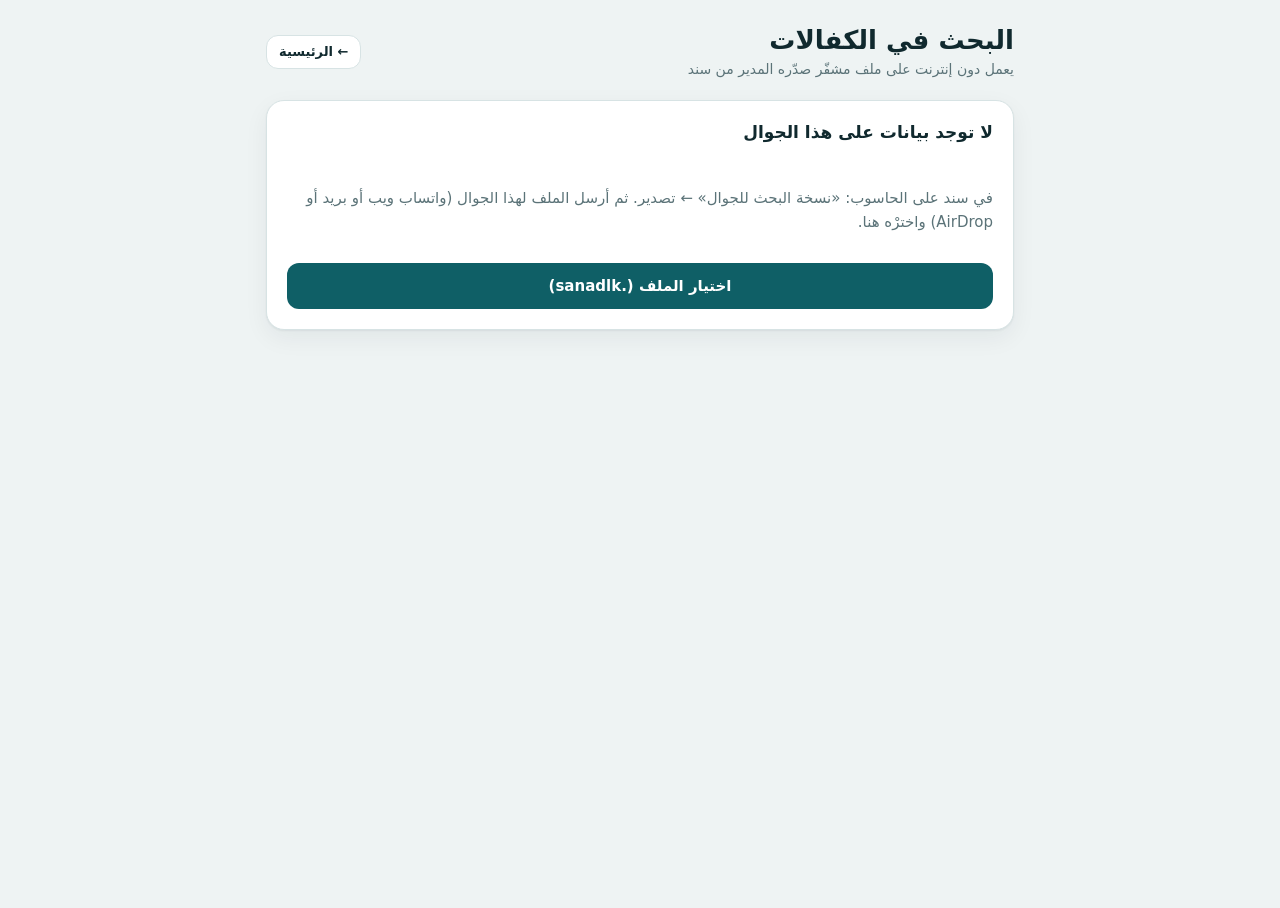
==== lookup.html @ eefd6d24 "Collector 1.5.0: offline lookup" ====
<!doctype html>
<html lang="ar" dir="rtl">
<head>
<meta charset="utf-8">
<meta name="viewport" content="width=device-width, initial-scale=1, viewport-fit=cover">
<meta http-equiv="Content-Security-Policy" content="default-src 'none'; script-src 'self'; style-src 'self'; img-src 'self' data:; font-src 'self'; connect-src 'none'; form-action 'none'; base-uri 'none'; manifest-src 'self'; worker-src 'self'">
<title>سند: البحث في الكفالات</title>
<link rel="stylesheet" href="css/app.css">
<meta name="theme-color" content="#0F5F66">
<link rel="manifest" href="manifest.webmanifest">
<link rel="apple-touch-icon" href="icons/apple-touch-icon.png">
<meta name="mobile-web-app-capable" content="yes">
<meta name="apple-mobile-web-app-capable" content="yes">
<meta name="apple-mobile-web-app-title" content="سند">
<script src="js/theme.js"></script>
</head>
<body>
<main class="collector">
  <div class="top"><div class="grow"><h1>البحث في الكفالات</h1><p>يعمل دون إنترنت على ملف مشفّر صدّره المدير من سند</p></div><a class="btn sec sm" href="./">← الرئيسية</a></div>
  <div id="msg" class="flash" role="alert" hidden></div>

  <section id="s-empty" class="card stack" hidden>
    <h2>لا توجد بيانات على هذا الجوال</h2>
    <p class="muted">في سند على الحاسوب: «نسخة البحث للجوال» ← تصدير. ثم أرسل الملف لهذا الجوال (واتساب ويب أو بريد أو AirDrop) واخترْه هنا.</p>
    <label class="btn" for="pick">اختيار الملف (.sanadlk)</label><input id="pick" type="file" hidden>
  </section>

  <section id="s-lock" class="card stack" hidden>
    <h2>البيانات محفوظة ومقفلة</h2>
    <p class="muted" id="info"></p>
    <div class="field"><label for="pw">كلمة مرور الملف</label><input id="pw" type="password" autocomplete="off" autocapitalize="off" dir="ltr"><small id="pw-h"></small></div>
    <div class="actions"><button type="button" class="btn" id="unlock">فتح</button>
      <label class="btn sec" for="pick2">استبدال بملف أحدث</label><input id="pick2" type="file" hidden>
      <button type="button" class="btn sec" id="wipe">حذف البيانات من الجوال</button></div>
  </section>

  <section id="s-search" class="stack" hidden>
    <div class="card stack">
      <div class="field"><label for="q">ابحث عن اسم (يتيم، شهيد، وصي، كفيل، أو رقم ملف)</label><input id="q" type="search" autocomplete="off" enterkeyhint="search"><small id="count"></small></div>
      <p class="muted" id="stamp"></p>
      <div class="actions"><button type="button" class="btn sec" id="lock">قفل</button></div>
    </div>
    <div id="results" class="stack"></div>
  </section>
</main>
<script src="js/lookup.js"></script>
</body>
</html>
---- css/app.css ----
/* Layout: right-hand sidebar (RTL) + content column; bottom tab bar on phones. Palette: deep sea-teal, pale mist, olive-gold accent. */
:root{
  --bg:#EEF3F3; --surface:#FFFFFF; --surface2:#F4F8F8; --fg:#10292E; --muted:#5B7378; --line:#D7E3E4;
  --brand:#0F5F66; --brand-ink:#FFFFFF; --brand-soft:#DDEFEF; --accent:#B7892B; --accent-soft:#F5EBD3;
  --ok:#2E7D4F; --ok-soft:#DCF0E3; --warn:#B4551B; --warn-soft:#F8E3D3; --danger:#B3261E;
  --shadow:0 1px 2px rgba(16,41,46,.06),0 8px 24px rgba(16,41,46,.06);
  --display:'Readex Pro','Tajawal',system-ui,sans-serif; --body:'Tajawal',system-ui,sans-serif;
}
@media (prefers-color-scheme:dark){:root:not([data-theme="light"]){
  --bg:#0B1B1E; --surface:#12282C; --surface2:#173136; --fg:#E6F0F0; --muted:#8FA9AD; --line:#244249;
  --brand:#4FB6BE; --brand-ink:#06242A; --brand-soft:#173B41; --accent:#E0B654; --accent-soft:#3A3117;
  --ok:#6CCB92; --ok-soft:#183B29; --warn:#F0A06B; --warn-soft:#422A18; --danger:#F2867F;
  --shadow:0 1px 2px rgba(0,0,0,.4),0 8px 24px rgba(0,0,0,.3); color-scheme:dark}}
:root[data-theme="dark"]{
  --bg:#0B1B1E; --surface:#12282C; --surface2:#173136; --fg:#E6F0F0; --muted:#8FA9AD; --line:#244249;
  --brand:#4FB6BE; --brand-ink:#06242A; --brand-soft:#173B41; --accent:#E0B654; --accent-soft:#3A3117;
  --ok:#6CCB92; --ok-soft:#183B29; --warn:#F0A06B; --warn-soft:#422A18; --danger:#F2867F;
  --shadow:0 1px 2px rgba(0,0,0,.4),0 8px 24px rgba(0,0,0,.3); color-scheme:dark}

*{box-sizing:border-box}
html,body{height:100%}
body{background:var(--bg);color:var(--fg);font-family:var(--body);font-size:15px;line-height:1.6;direction:rtl;
  padding-left:max(16px,env(safe-area-inset-left,0px));padding-right:max(16px,env(safe-area-inset-right,0px));padding-block:0}
h1,h2,h3{font-family:var(--display);margin:0;text-wrap:balance;line-height:1.3}
button,input,select{font:inherit;color:inherit}
button{cursor:pointer}
:focus-visible{outline:3px solid var(--accent);outline-offset:2px}
.app{display:grid;grid-template-columns:248px minmax(0,1fr);gap:24px;max-width:1280px;margin:0 auto;min-height:100%;padding-block:20px}

/* sidebar */
.side{position:sticky;top:20px;align-self:start;background:var(--brand);color:var(--brand-ink);border-radius:20px;padding:20px 14px;display:flex;flex-direction:column;gap:20px;height:calc(100vh - 40px);max-height:720px}
.brand{display:flex;align-items:center;gap:12px;padding:4px 8px}
.logo{width:44px;height:44px;border-radius:14px;background:rgba(255,255,255,.16);display:grid;place-items:center}
.brand b{font-family:var(--display);font-size:20px;display:block;line-height:1.2}
.brand small{opacity:.75;font-size:12px}
.nav{display:flex;flex-direction:column;gap:4px}
.nav a{display:flex;align-items:center;gap:12px;padding:11px 12px;border-radius:12px;color:inherit;text-decoration:none;opacity:.82;font-weight:500;transition:background .2s,opacity .2s}
.nav a:hover{background:rgba(255,255,255,.1);opacity:1}
.nav a[aria-current="page"]{background:rgba(255,255,255,.2);opacity:1;font-weight:700}
.nav svg{width:20px;height:20px;flex:none}
.side-foot{margin-top:auto;display:flex;flex-direction:column;gap:10px}
.user{display:flex;align-items:center;gap:10px;padding:10px;border-radius:14px;background:rgba(0,0,0,.14)}
.user .av{width:36px;height:36px;border-radius:50%;background:var(--accent);color:#fff;display:grid;place-items:center;font-weight:700}
.user small{display:block;opacity:.7;font-size:12px;line-height:1.2}
.ghost{background:transparent;border:1px solid rgba(255,255,255,.3);color:inherit;border-radius:10px;padding:8px 10px;font-size:13px}

/* top */
main{min-width:0;display:flex;flex-direction:column;gap:20px}
.top{display:flex;align-items:center;gap:12px;flex-wrap:wrap}
.top h1{font-size:26px;flex:1;min-width:200px}
.top p{margin:0;color:var(--muted);font-size:14px}
.search{display:flex;align-items:center;gap:8px;background:var(--surface);border:1px solid var(--line);border-radius:12px;padding:0 12px;min-width:0;flex:1 1 260px;max-width:340px}
.search input{border:0;background:transparent;padding:11px 0;outline:0;width:100%;min-width:0}
.search svg{width:18px;height:18px;color:var(--muted);flex:none}
.btn{display:inline-flex;align-items:center;justify-content:center;gap:8px;border:0;border-radius:12px;padding:11px 18px;font-weight:700;background:var(--brand);color:var(--brand-ink);transition:transform .15s,box-shadow .2s;text-decoration:none}
.btn:hover{transform:translateY(-1px);box-shadow:var(--shadow)}
.btn.sec{background:var(--surface);color:var(--fg);border:1px solid var(--line)}
.btn.wa{background:#1F9D55;color:#fff}
.btn svg{width:18px;height:18px}
.icon-btn{width:42px;height:42px;border-radius:12px;border:1px solid var(--line);background:var(--surface);display:grid;place-items:center}

.card{background:var(--surface);border:1px solid var(--line);border-radius:18px;box-shadow:var(--shadow);padding:20px;min-width:0}
.view{display:none;flex-direction:column;gap:20px;animation:in .35s ease both}
.view.on{display:flex}
@keyframes in{from{opacity:0;transform:translateY(8px)}to{opacity:1;transform:none}}

/* dashboard */
.stats{display:grid;grid-template-columns:repeat(auto-fit,minmax(180px,1fr));gap:14px}
.stat{display:flex;flex-direction:column;gap:4px}
.stat span{color:var(--muted);font-size:13px}
.stat b{font-family:var(--display);font-size:32px;font-variant-numeric:tabular-nums;line-height:1.2}
.stat em{font-style:normal;font-size:12px;padding:2px 8px;border-radius:99px;align-self:flex-start;background:var(--ok-soft);color:var(--ok)}
.stat em.w{background:var(--warn-soft);color:var(--warn)}
.grid2{display:grid;grid-template-columns:minmax(0,3fr) minmax(0,2fr);gap:14px}
.card h2{font-size:17px;margin-bottom:14px}
.bars{display:flex;flex-direction:column;gap:12px}
.bar{display:grid;grid-template-columns:90px minmax(0,1fr) 36px;gap:10px;align-items:center;font-size:14px}
.bar i{display:block;height:12px;border-radius:99px;background:var(--surface2);overflow:hidden}
.bar i u{display:block;height:100%;border-radius:99px;background:var(--brand);width:0;transition:width .9s cubic-bezier(.2,.8,.2,1)}
.bar b{font-variant-numeric:tabular-nums;text-align:left}
.recent{display:flex;flex-direction:column;gap:4px}
.row{display:flex;align-items:center;gap:12px;padding:10px;border-radius:12px;cursor:pointer;border:0;background:transparent;text-align:right;width:100%}
.row:hover{background:var(--surface2)}
.row small{color:var(--muted);display:block;line-height:1.3}
.row .grow{flex:1;min-width:0}
.row strong{display:block;overflow:hidden;text-overflow:ellipsis;white-space:nowrap}
.avatar{width:44px;height:44px;border-radius:14px;display:grid;place-items:center;font-family:var(--display);font-weight:700;color:#fff;flex:none}

/* list */
.chips{display:flex;gap:8px;flex-wrap:wrap}
.chip{border:1px solid var(--line);background:var(--surface);border-radius:99px;padding:6px 14px;font-size:14px}
.chip[aria-pressed="true"]{background:var(--brand);color:var(--brand-ink);border-color:var(--brand)}
.cards{display:grid;grid-template-columns:repeat(auto-fill,minmax(250px,1fr));gap:14px}
.kid{display:flex;flex-direction:column;gap:14px;cursor:pointer;transition:transform .2s,box-shadow .2s;padding:0;overflow:hidden;text-align:right;border:1px solid var(--line);background:var(--surface);border-radius:18px;box-shadow:var(--shadow)}
.kid:hover{transform:translateY(-3px)}
.kid .ph{height:120px;display:grid;place-items:center;font-family:var(--display);font-size:44px;font-weight:700;color:#fff;position:relative}
.kid .age{position:absolute;top:10px;left:10px;background:rgba(0,0,0,.28);font-size:12px;padding:2px 10px;border-radius:99px;font-family:var(--body)}
.kid .bd{padding:0 16px 16px;display:flex;flex-direction:column;gap:8px}
.kid h3{font-size:17px}
.meta{display:flex;flex-wrap:wrap;gap:6px 12px;color:var(--muted);font-size:13px}
.tag{font-size:12px;padding:2px 10px;border-radius:99px;background:var(--accent-soft);color:var(--accent);font-weight:700}
.tag.g{background:var(--brand-soft);color:var(--brand)}

/* form */
.stepper{display:flex;gap:8px;list-style:none;padding:0;margin:0}
.stepper li{flex:1;display:flex;flex-direction:column;gap:6px;font-size:13px;color:var(--muted)}
.stepper li i{height:6px;border-radius:99px;background:var(--line);transition:background .3s}
.stepper li.done i,.stepper li.cur i{background:var(--brand)}
.stepper li.cur{color:var(--fg);font-weight:700}
.fgrid{display:grid;grid-template-columns:repeat(auto-fit,minmax(240px,1fr));gap:16px}
.field{display:flex;flex-direction:column;gap:6px;min-width:0}
.field label{font-size:14px;font-weight:700}
.field label sup{color:var(--danger)}
.field input,.field select{background:var(--surface2);border:1.5px solid var(--line);border-radius:12px;padding:11px 14px;min-width:0;width:100%;transition:border-color .2s,background .2s}
.field input:focus,.field select:focus{outline:0;border-color:var(--brand);background:var(--surface)}
.field.bad input{border-color:var(--danger)}
.field small{color:var(--muted);font-size:12px;min-height:18px}
.field.bad small{color:var(--danger)}
.field.good input{border-color:var(--ok)}
.step{display:none;flex-direction:column;gap:18px}
.step.on{display:flex;animation:in .3s ease both}
.drop{border:2px dashed var(--line);border-radius:18px;display:flex;flex-direction:column;align-items:center;justify-content:center;gap:10px;padding:28px;text-align:center;background:var(--surface2);cursor:pointer;min-height:220px;transition:border-color .2s}
.drop:hover,.drop.over{border-color:var(--brand)}
.drop img{width:140px;height:140px;border-radius:24px;object-fit:cover}
.drop svg{width:40px;height:40px;color:var(--brand)}
.actions{display:flex;gap:10px;justify-content:space-between;flex-wrap:wrap}
.review{display:grid;grid-template-columns:repeat(auto-fit,minmax(220px,1fr));gap:10px 20px;margin:0}
.review div{border-bottom:1px solid var(--line);padding-bottom:8px}
.review dt{font-size:12px;color:var(--muted)}
.review dd{margin:0;font-weight:700}

/* detail */
.dhead{display:flex;gap:20px;flex-wrap:wrap;align-items:center}
.dhead .big{width:132px;height:132px;border-radius:30px;font-size:52px}
.dhead h2{font-size:26px;margin:0 0 6px}
.kv{display:grid;grid-template-columns:repeat(auto-fit,minmax(230px,1fr));gap:14px}
.kv .card{display:flex;flex-direction:column;gap:10px}
.kv dl{margin:0;display:grid;grid-template-columns:auto 1fr;gap:8px 14px;font-size:14px}
.kv dt{color:var(--muted)}
.kv dd{margin:0;font-weight:700;overflow-wrap:anywhere}
.mask{letter-spacing:.08em;direction:ltr;display:inline-block}

.code{font-family:ui-monospace,Menlo,Consolas,monospace;direction:ltr;display:inline-block;letter-spacing:.04em}
.opbar{display:flex;gap:12px;align-items:center;flex-wrap:wrap;background:var(--brand-soft);color:var(--brand);border-radius:14px;padding:10px 16px;font-size:14px}
.opbar b{font-weight:700}
.docs{display:grid;grid-template-columns:repeat(auto-fit,minmax(200px,1fr));gap:12px}
.slot{border:2px dashed var(--line);border-radius:16px;background:var(--surface2);padding:14px;display:flex;flex-direction:column;align-items:center;gap:8px;text-align:center;cursor:pointer;min-height:190px;justify-content:center;transition:border-color .2s}
.slot:hover,.slot.over{border-color:var(--brand)}
.slot.miss{border-color:var(--danger)}
.slot.has{border-style:solid;border-color:var(--ok)}
.slot svg{width:34px;height:34px;color:var(--brand)}
.slot img{width:96px;height:96px;object-fit:cover;border-radius:14px}
.slot b{font-size:14px}
.slot small{color:var(--muted);font-size:12px}
.req{font-size:11px;padding:1px 8px;border-radius:99px;background:var(--warn-soft);color:var(--warn);font-weight:700}
.req.ok{background:var(--ok-soft);color:var(--ok)}
.dtile{display:flex;align-items:center;gap:12px;padding:12px;border:1px solid var(--line);border-radius:14px;background:var(--surface2)}
.dtile svg{width:28px;height:28px;color:var(--brand);flex:none}
.dtile.no svg{color:var(--warn)}
.dtile div{min-width:0;flex:1}
.dtile small{display:block;color:var(--muted);line-height:1.3}
.toast{position:fixed;bottom:calc(24px + env(safe-area-inset-bottom,0px));left:50%;transform:translate(-50%,40px);background:var(--fg);color:var(--bg);padding:12px 22px;border-radius:14px;opacity:0;transition:.3s;z-index:60;pointer-events:none}
.toast.show{opacity:1;transform:translate(-50%,0)}
.tabs{display:none}
.badge-demo{font-size:12px;color:var(--muted);text-align:center;padding:6px 0 0}

@media (max-width:900px){
  .app{grid-template-columns:minmax(0,1fr);padding-bottom:84px}
  .side{display:none}
  .tabs{display:flex;position:fixed;bottom:0;right:0;left:0;background:var(--brand);color:var(--brand-ink);padding:8px max(8px,env(safe-area-inset-left,0px)) calc(8px + env(safe-area-inset-bottom,0px)) max(8px,env(safe-area-inset-right,0px));justify-content:space-around;z-index:40}
  .tabs a{display:flex;flex-direction:column;align-items:center;gap:2px;font-size:12px;color:inherit;text-decoration:none;opacity:.75;padding:4px 12px;border-radius:10px}
  .tabs a[aria-current="page"]{opacity:1;background:rgba(255,255,255,.18);font-weight:700}
  .tabs svg{width:22px;height:22px}
  .grid2{grid-template-columns:minmax(0,1fr)}
  .top h1{font-size:22px}
  .stepper li span{display:none}
  .stepper li.cur span{display:block}
}
@media (prefers-reduced-motion:reduce){*{animation:none!important;transition:none!important}}

/* ---- إضافات التطبيق الفعلي ---- */
.sprite{position:absolute;width:0;height:0}
.grow{flex:1;min-width:200px}
.muted{color:var(--muted)}
.center{text-align:center;display:block}
.full{width:100%}
.sub{font-size:16px;margin-bottom:4px}
.opnote{margin-inline-start:auto;font-size:12px}
.span-all{grid-column:1/-1}
.empty{grid-column:1/-1;text-align:center;color:var(--muted)}
.flash{padding:12px 16px;border-radius:12px;font-weight:500;background:var(--brand-soft);color:var(--brand)}
.flash.error{background:var(--warn-soft);color:var(--warn)}
.flash.ok{background:var(--ok-soft);color:var(--ok)}
.auth{display:grid;place-items:center;min-height:100%;padding-block:24px;gap:12px;align-content:center}
.login{width:min(420px,100%);display:flex;flex-direction:column;gap:16px}
.login-brand{text-align:center;display:flex;flex-direction:column;align-items:center;gap:4px}
.login-brand h1{font-size:26px}.login-brand p{margin:0;color:var(--muted)}
.logo.big{width:60px;height:60px;background:var(--brand);color:var(--brand-ink);margin-bottom:6px}
.error-card{text-align:center;display:flex;flex-direction:column;align-items:center;gap:12px;margin:40px auto;max-width:420px}
.error-card h1{font-size:56px;color:var(--brand)}
a.row,a.kid,a.dtile{text-decoration:none;color:inherit}
.kid .ph img,.avatar img{width:100%;height:100%;object-fit:cover}
.avatar{overflow:hidden}
.kid .ph{overflow:hidden}
.tag.warn{background:var(--warn-soft);color:var(--warn)}
.pager{display:flex;gap:12px;align-items:center;justify-content:center}
.btn.danger{background:var(--danger);color:#fff}
.btn.sm{padding:6px 12px;font-size:13px}
.danger-zone{margin-top:8px}
.tablewrap{overflow-x:auto;padding:0}
table{width:100%;border-collapse:collapse;font-size:14px}
th,td{padding:12px 14px;text-align:right;border-bottom:1px solid var(--line);vertical-align:middle}
th{font-size:12px;color:var(--muted);background:var(--surface2);white-space:nowrap}
.actions-cell{display:flex;gap:8px;flex-wrap:wrap}
.actions-cell form{margin:0}
form.inline{display:flex;gap:6px}
form.inline input{width:150px;padding:6px 10px;border:1px solid var(--line);border-radius:10px;background:var(--surface2)}
.dtile img{width:44px;height:44px;border-radius:10px;object-fit:cover;flex:none}
.dhead .big img{border-radius:inherit}
.print-body{background:#fff;color:#111;padding:24px}
.sheet{max-width:720px;margin:0 auto;border:2px solid #0F5F66;border-radius:16px;padding:24px;display:flex;flex-direction:column;gap:18px}
.sheet header{display:flex;justify-content:space-between;align-items:baseline;border-bottom:2px solid #0F5F66;padding-bottom:10px}
.sheet header h1{font-size:26px;color:#0F5F66}
.sheet-main{display:flex;gap:20px;flex-wrap:wrap}
.sheet-photo{width:150px;height:190px;border:1px solid #ccc;border-radius:12px;overflow:hidden;background:#eee;flex:none}
.sheet-photo img{width:100%;height:100%;object-fit:cover}
.sheet dl{margin:0;display:grid;grid-template-columns:auto 1fr;gap:6px 14px;flex:1;min-width:240px}
.sheet dt{color:#555}.sheet dd{margin:0;font-weight:700}
@media print{.no-print{display:none!important}.print-body{padding:0}}
a.chip{text-decoration:none;color:var(--fg)}
a.chip[aria-pressed="true"]{color:var(--brand-ink)}
.dest{display:flex;gap:14px;align-items:center;flex-wrap:wrap}
.dest b{font-size:18px}
.cardhead{display:flex;align-items:center;justify-content:space-between;gap:12px;margin-bottom:12px}
.field.wide{grid-column:1/-1}
.proof-wrap{display:flex;flex-direction:column;gap:12px;margin-top:18px}
.proof-wrap .slot{min-height:180px}
.check{display:flex;gap:8px;align-items:center;font-size:14px}
tr.voided td{opacity:.55;text-decoration:line-through}
tr.voided td:last-child{text-decoration:none;opacity:1}
td.num{font-variant-numeric:tabular-nums;white-space:nowrap}
.block{display:block}
.search input[type=month]{border:0;background:transparent}
td.code{display:table-cell;white-space:nowrap}
td:first-child{white-space:nowrap}
.addrow{display:flex;gap:8px;flex-wrap:wrap;margin-top:14px}
.addrow input{flex:1 1 200px;min-width:0;padding:10px 12px;border:1.5px solid var(--line);border-radius:12px;background:var(--surface2)}
tr.dim td{opacity:.6}
.btn:disabled{opacity:.4;cursor:not-allowed;transform:none;box-shadow:none}
.searchbox{display:flex;gap:10px;flex-wrap:wrap;align-items:center}
.searchbox .search.wide{flex:1 1 320px;max-width:none}
.searchbox select{padding:11px 12px;border:1px solid var(--line);border-radius:12px;background:var(--surface2)}
.searchbox .hint{flex-basis:100%}
.resultline{margin:0}
.serial{position:absolute;top:10px;right:10px;background:var(--accent);color:#fff;font-size:12px;font-weight:700;padding:2px 10px;border-radius:99px;font-family:var(--body)}
.mgroup{display:flex;flex-direction:column;gap:12px;padding:14px;border:1px solid var(--line);border-radius:20px;background:var(--surface2)}
.mhead{display:flex;justify-content:space-between;gap:12px;flex-wrap:wrap;align-items:center}
.mhead h2{font-size:19px;margin:2px 0}
.mmeta{display:flex;gap:10px;align-items:center}
.big-name{font-size:24px;margin:4px 0 8px}
.pick{text-decoration:none;color:inherit;display:flex;flex-direction:column;gap:8px;transition:transform .2s}
.pick:hover{transform:translateY(-2px)}
.nav{overflow-y:auto}
.tabs{overflow-x:auto;gap:4px;justify-content:flex-start}
.tabs a{flex:none}
.rhead h1{font-size:24px;margin:4px 0}
.searchbox label{display:flex;gap:8px;align-items:center;font-size:14px}
.searchbox input[type=date]{padding:9px 10px;border:1px solid var(--line);border-radius:10px;background:var(--surface2)}
@media print{
  .side,.tabs,.no-print,.flash{display:none!important}
  body{background:#fff;color:#111;padding:0}
  .app{display:block;padding:0}
  .card{box-shadow:none;border:1px solid #bbb;break-inside:avoid}
  .tablewrap{overflow:visible}
  table{font-size:11px}
}
[hidden]{display:none!important}
.actions{margin-top:20px}
.tagbtn{text-decoration:none;cursor:pointer}
.tagbtn:hover{filter:brightness(.95)}
.alert-missing{display:flex;gap:10px;flex-wrap:wrap;align-items:center}
.dhead .big{width:160px;height:160px;border-radius:34px;font-size:64px}
.sponsor{display:flex;flex-direction:column;gap:12px}
.sp-status{display:flex;gap:10px;align-items:center;flex-wrap:wrap}
.sp-grid{margin:0;display:grid;grid-template-columns:repeat(auto-fit,minmax(200px,1fr));gap:12px 18px}
.sp-grid dt{font-size:12px;color:var(--muted)}.sp-grid dd{margin:0;font-weight:700}
.sp-counts{display:flex;gap:8px;flex-wrap:wrap}
.tag.mute{background:var(--surface2);color:var(--muted)}
.mchips{display:flex;gap:6px;flex-wrap:wrap}
.mchip{font-family:ui-monospace,Menlo,Consolas,monospace;font-size:12px;padding:3px 9px;border-radius:8px;direction:ltr;border:1px solid var(--line);background:var(--surface2);color:var(--muted)}
.mchip.paid{background:var(--ok-soft);color:var(--ok);border-color:transparent}
.mchip.deferred{background:var(--accent-soft);color:var(--accent);border-color:transparent}
.mchip.late{background:var(--warn-soft);color:var(--warn);border-color:transparent;font-weight:700}
.mchip.due{background:var(--brand);color:var(--brand-ink);border-color:transparent}
.sp-hist summary{cursor:pointer;color:var(--muted)}
.flash.red{background:color-mix(in srgb,var(--danger) 14%,var(--surface));color:var(--danger);border:1.5px solid var(--danger);display:flex;gap:10px;flex-wrap:wrap;align-items:center}
.rtag{background:var(--danger);color:#fff;border-radius:99px;padding:2px 12px;font-size:13px}
.rtag small{opacity:.85}
.redtxt{color:var(--danger);font-weight:700}
tr.pending td{background:color-mix(in srgb,var(--danger) 10%,transparent)}
.badge-red{background:var(--danger);color:#fff;border-radius:99px;font-size:12px;font-weight:700;min-width:22px;height:22px;display:inline-grid;place-items:center;margin-inline-start:auto;padding:0 6px}
.newdonor{margin-top:6px}
.newdonor summary{cursor:pointer;color:var(--brand);font-size:13px;font-weight:700}
.newdonor .addrow{margin-top:8px}
.newdonor .addrow select{padding:10px 12px;border:1.5px solid var(--line);border-radius:12px;background:var(--surface2)}
/* أهداف لمس لا تقل عن 44px على الجوال (إرشادات أندرويد/WCAG) */
@media (pointer:coarse){
  .btn,.chip,.nav a,.tabs a,select,input:not([type=hidden]):not([type=file]):not([type=checkbox]):not([type=radio]){min-height:44px}
  .btn.sm{padding-block:10px}
  .check input[type=checkbox]{width:22px;height:22px}
  .newdonor summary{padding-block:10px;display:inline-block}
}
.stack{display:flex;flex-direction:column;gap:14px}
.stack .card h2{margin-bottom:12px}
.decide summary{cursor:pointer;list-style:none;display:inline-flex}
.decide-form{margin-top:10px;min-width:260px;display:flex;flex-direction:column;gap:10px;background:var(--surface2);padding:12px;border-radius:14px}
.decide-form .fgrid{grid-template-columns:repeat(auto-fit,minmax(130px,1fr))}
#sanad-offline-bar{display:flex;gap:10px;flex-wrap:wrap;align-items:center}
#sanad-offline-bar[hidden]{display:none}
.ob-item{flex-basis:100%;display:flex;gap:10px;flex-wrap:wrap;align-items:center;font-size:13px}
.modal-ov{position:fixed;inset:0;background:rgba(0,0,0,.55);display:grid;place-items:center;z-index:100;padding:16px}
.modal{width:min(420px,100%);display:flex;flex-direction:column;gap:12px}
.lerr{background:color-mix(in srgb,var(--danger) 14%,var(--surface));color:var(--danger);border-radius:12px;padding:10px 14px;font-weight:700;font-size:14px}
.lerr[hidden]{display:none}
.pwrow{position:relative;display:flex}
.pwrow input{flex:1;padding-inline-end:76px}
.pwrow button{position:absolute;inset-inline-end:6px;top:50%;transform:translateY(-50%);border:0;background:transparent;color:var(--brand);font-weight:700;padding:8px 10px;border-radius:8px}
.ob-tools{display:flex;gap:8px;flex-wrap:wrap}
.xfer-code{font-family:ui-monospace,Menlo,Consolas,monospace;font-size:30px;font-weight:700;letter-spacing:.12em;text-align:center;direction:ltr;background:var(--surface2);border-radius:14px;padding:14px;user-select:all}
.center-btn{display:block;text-align:center;text-decoration:none;color:inherit}
.narrow{max-width:520px}
.collector{max-width:780px;margin:0 auto;padding:16px calc(16px + env(safe-area-inset-right,0px)) 40px calc(16px + env(safe-area-inset-left,0px))}
.ver{display:block;text-align:center;opacity:.7;font-size:11px;margin-top:6px}
.btn.ok{background:var(--ok);color:#fff}
.btn.icon{display:inline-flex;align-items:center;gap:6px;white-space:nowrap}
.chg{width:100%}.chg td{vertical-align:top}.chg .old{color:var(--danger);text-decoration:line-through}.chg .new{color:var(--ok);font-weight:600}
.perm td:not(:first-child),.perm th:not(:first-child){text-align:center}
.flash.warnbox{background:var(--warn-soft);color:var(--warn)}
.actions-inline{display:flex;gap:6px;flex-wrap:wrap;align-items:center}
.hp{position:absolute;left:-9999px;top:auto;width:1px;height:1px;overflow:hidden}
.pshell{max-width:820px;margin:0 auto;padding:18px 16px 60px;display:flex;flex-direction:column;gap:16px}
.pshell .brand-row{display:flex;gap:12px;align-items:center}
.big-no{font-family:ui-monospace,Menlo,Consolas,monospace;font-size:34px;font-weight:700;letter-spacing:.06em;text-align:center;direction:ltr;background:var(--surface2);border-radius:14px;padding:16px;user-select:all}
.res .tag{margin-inline-start:2px}
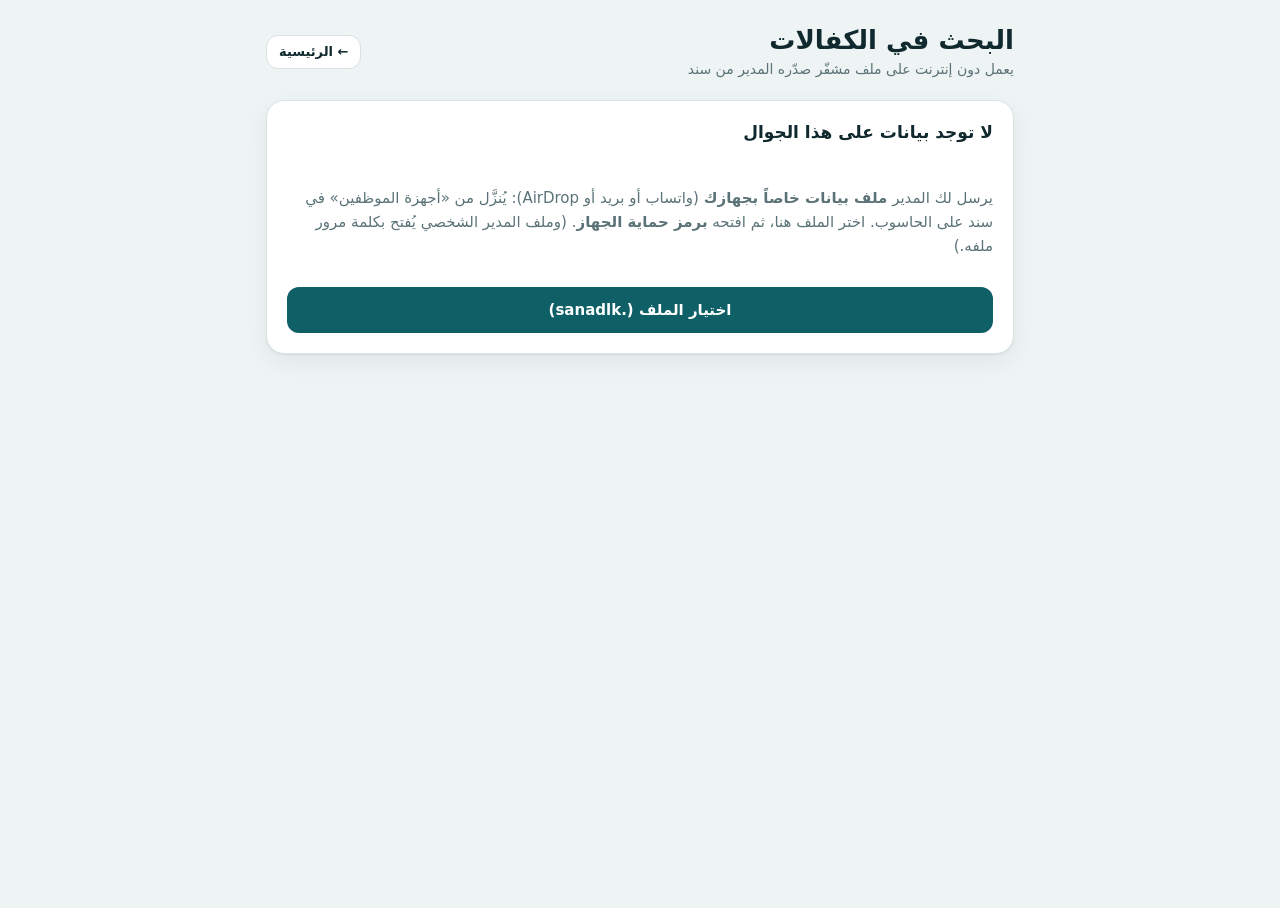
==== commit cd657e43: "1.18.0" ====
--- a/lookup.html
+++ b/lookup.html
@@ -21,15 +21,16 @@
 
   <section id="s-empty" class="card stack" hidden>
     <h2>لا توجد بيانات على هذا الجوال</h2>
-    <p class="muted">في سند على الحاسوب: «نسخة البحث للجوال» ← تصدير. ثم أرسل الملف لهذا الجوال (واتساب ويب أو بريد أو AirDrop) واخترْه هنا.</p>
+    <p class="muted">يرسل لك المدير <b>ملف بيانات خاصاً بجهازك</b> (واتساب أو بريد أو AirDrop): يُنزَّل من «أجهزة الموظفين» في سند على الحاسوب. اختر الملف هنا، ثم افتحه <b>برمز حماية الجهاز</b>. (وملف المدير الشخصي يُفتح بكلمة مرور ملفه.)</p>
     <label class="btn" for="pick">اختيار الملف (.sanadlk)</label><input id="pick" type="file" hidden>
   </section>
 
   <section id="s-lock" class="card stack" hidden>
     <h2>البيانات محفوظة ومقفلة</h2>
     <p class="muted" id="info"></p>
-    <div class="field"><label for="pw">كلمة مرور الملف</label><input id="pw" type="password" autocomplete="off" autocapitalize="off" dir="ltr"><small id="pw-h"></small></div>
-    <div class="actions"><button type="button" class="btn" id="unlock">فتح</button>
+    <div class="field"><label for="pw">كلمة مرور الملف</label><input id="pw" type="password" autocomplete="off" autocapitalize="off" dir="ltr"><small id="pw-h">ملف خاص بجهازك؟ اكتب هنا <b>رمز حماية الجهاز</b> (نفس رمز التطبيق) واضغط «فتح برمز حماية الجهاز».</small></div>
+    <div class="actions"><button type="button" class="btn" id="unlock">فتح بكلمة مرور الملف</button>
+      <button type="button" class="btn" id="unlock-dev" hidden>فتح برمز حماية الجهاز</button>
       <label class="btn sec" for="pick2">استبدال بملف أحدث</label><input id="pick2" type="file" hidden>
       <button type="button" class="btn sec" id="wipe">حذف البيانات من الجوال</button></div>
   </section>
--- a/css/app.css
+++ b/css/app.css
@@ -188,9 +188,12 @@
 .opnote{margin-inline-start:auto;font-size:12px}
 .span-all{grid-column:1/-1}
 .empty{grid-column:1/-1;text-align:center;color:var(--muted)}
-.flash{padding:12px 16px;border-radius:12px;font-weight:500;background:var(--brand-soft);color:var(--brand)}
-.flash.error{background:var(--warn-soft);color:var(--warn)}
-.flash.ok{background:var(--ok-soft);color:var(--ok)}
+.flash{padding:14px 18px;border-radius:12px;font-weight:600;background:var(--brand-soft);color:var(--brand);border:1.5px solid var(--brand);border-inline-start-width:7px;box-shadow:0 3px 10px rgba(0,0,0,.10)}
+.flash::before{content:"ℹ";font-weight:800;margin-inline-end:10px}
+.flash.error{background:var(--warn-soft);color:var(--warn);border-color:var(--warn)}
+.flash.error::before{content:"⚠"}
+.flash.ok{background:var(--ok-soft);color:var(--ok);border-color:var(--ok)}
+.flash.ok::before{content:"✓"}
 .auth{display:grid;place-items:center;min-height:100%;padding-block:24px;gap:12px;align-content:center}
 .login{width:min(420px,100%);display:flex;flex-direction:column;gap:16px}
 .login-brand{text-align:center;display:flex;flex-direction:column;align-items:center;gap:4px}
@@ -320,6 +323,8 @@
 .ob-item{flex-basis:100%;display:flex;gap:10px;flex-wrap:wrap;align-items:center;font-size:13px}
 .modal-ov{position:fixed;inset:0;background:rgba(0,0,0,.55);display:grid;place-items:center;z-index:100;padding:16px}
 .modal{width:min(420px,100%);display:flex;flex-direction:column;gap:12px}
+.modal-ov.lockov{background:var(--bg);z-index:1000}
+html.locked main.collector{visibility:hidden}
 .lerr{background:color-mix(in srgb,var(--danger) 14%,var(--surface));color:var(--danger);border-radius:12px;padding:10px 14px;font-weight:700;font-size:14px}
 .lerr[hidden]{display:none}
 .pwrow{position:relative;display:flex}
@@ -342,3 +347,7 @@
 .pshell .brand-row{display:flex;gap:12px;align-items:center}
 .big-no{font-family:ui-monospace,Menlo,Consolas,monospace;font-size:34px;font-weight:700;letter-spacing:.06em;text-align:center;direction:ltr;background:var(--surface2);border-radius:14px;padding:16px;user-select:all}
 .res .tag{margin-inline-start:2px}
+.tips ul{margin:.3em 0 0;padding-inline-start:1.3em}.tips li{margin:.3em 0}
+.linkbox{padding:10px 12px;background:var(--brand-soft);border-radius:10px;word-break:break-all}
+.plogo{display:flex;justify-content:center;margin:4px 0 12px}.plogo img{max-width:min(240px,62vw);height:auto;border-radius:18px;background:#fff;padding:10px;border:1px solid var(--line, #d9ded9)}
+.pshell,.pshell h1,.pshell h2,.pshell h3,.pshell button,.pshell input,.pshell select{font-family:"Simplified Arabic",var(--body)}.pshell{font-size:17px}
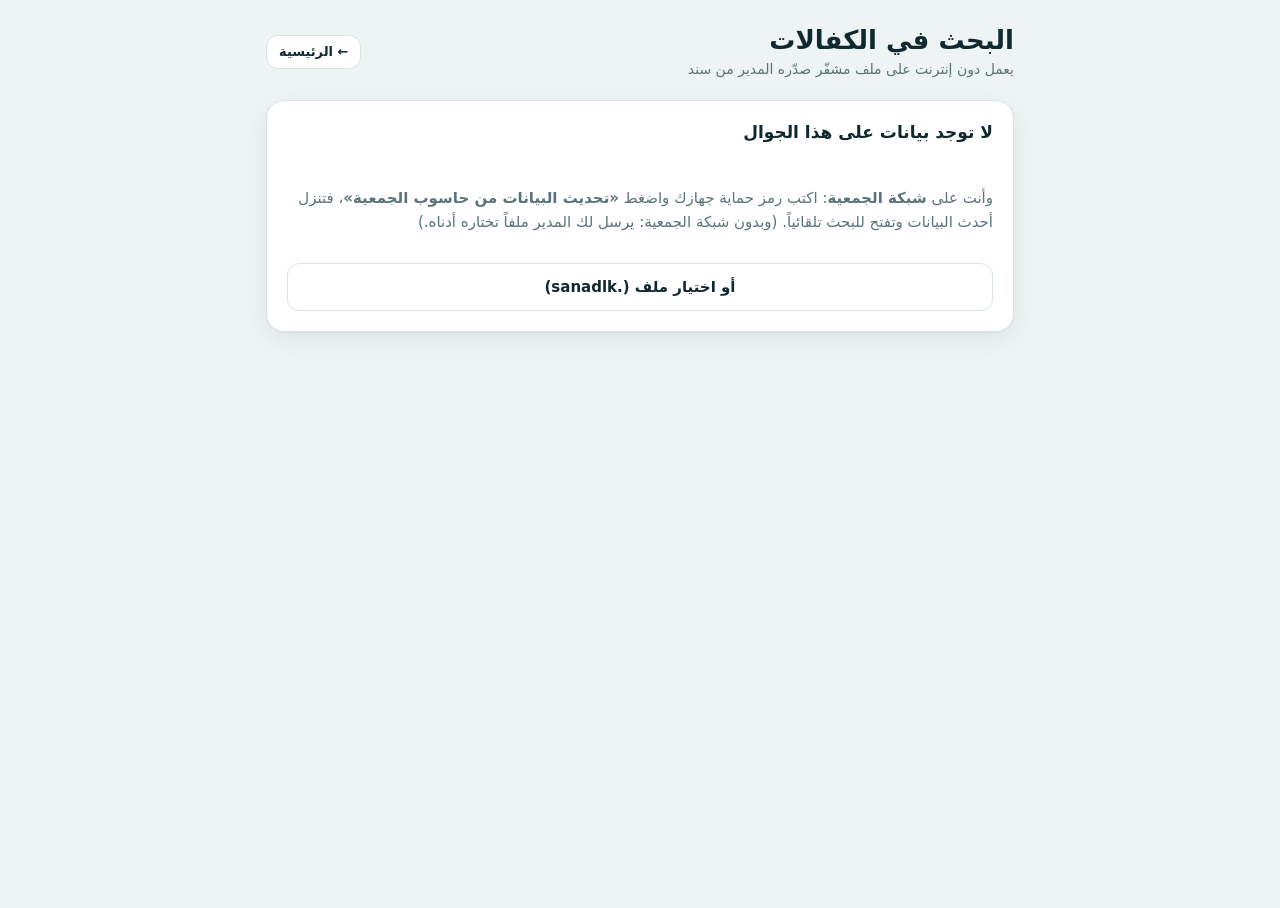
==== commit 228e53d8: "1.19.0 تحديث بنقرة" ====
--- a/lookup.html
+++ b/lookup.html
@@ -21,8 +21,11 @@
 
   <section id="s-empty" class="card stack" hidden>
     <h2>لا توجد بيانات على هذا الجوال</h2>
-    <p class="muted">يرسل لك المدير <b>ملف بيانات خاصاً بجهازك</b> (واتساب أو بريد أو AirDrop): يُنزَّل من «أجهزة الموظفين» في سند على الحاسوب. اختر الملف هنا، ثم افتحه <b>برمز حماية الجهاز</b>. (وملف المدير الشخصي يُفتح بكلمة مرور ملفه.)</p>
-    <label class="btn" for="pick">اختيار الملف (.sanadlk)</label><input id="pick" type="file" hidden>
+    <p class="muted">وأنت على <b>شبكة الجمعية</b>: اكتب رمز حماية جهازك واضغط <b>«تحديث البيانات من حاسوب الجمعية»</b>، فتنزل أحدث البيانات وتفتح للبحث تلقائياً. (وبدون شبكة الجمعية: يرسل لك المدير ملفاً تختاره أدناه.)</p>
+    <div id="sync-box0" class="stack" hidden>
+      <div class="field"><label for="pin0">رمز حماية الجهاز</label><input id="pin0" type="password" inputmode="numeric" autocomplete="off" dir="ltr"><small>وأنت على شبكة الجمعية (الواي فاي).</small></div>
+      <button type="button" class="btn" id="sync0">تحديث البيانات من حاسوب الجمعية</button></div>
+    <label class="btn sec" for="pick">أو اختيار ملف (.sanadlk)</label><input id="pick" type="file" hidden>
   </section>
 
   <section id="s-lock" class="card stack" hidden>
@@ -31,6 +34,7 @@
     <div class="field"><label for="pw">كلمة مرور الملف</label><input id="pw" type="password" autocomplete="off" autocapitalize="off" dir="ltr"><small id="pw-h">ملف خاص بجهازك؟ اكتب هنا <b>رمز حماية الجهاز</b> (نفس رمز التطبيق) واضغط «فتح برمز حماية الجهاز».</small></div>
     <div class="actions"><button type="button" class="btn" id="unlock">فتح بكلمة مرور الملف</button>
       <button type="button" class="btn" id="unlock-dev" hidden>فتح برمز حماية الجهاز</button>
+      <span id="sync-box" hidden><button type="button" class="btn" id="sync">تحديث من حاسوب الجمعية</button></span>
       <label class="btn sec" for="pick2">استبدال بملف أحدث</label><input id="pick2" type="file" hidden>
       <button type="button" class="btn sec" id="wipe">حذف البيانات من الجوال</button></div>
   </section>
